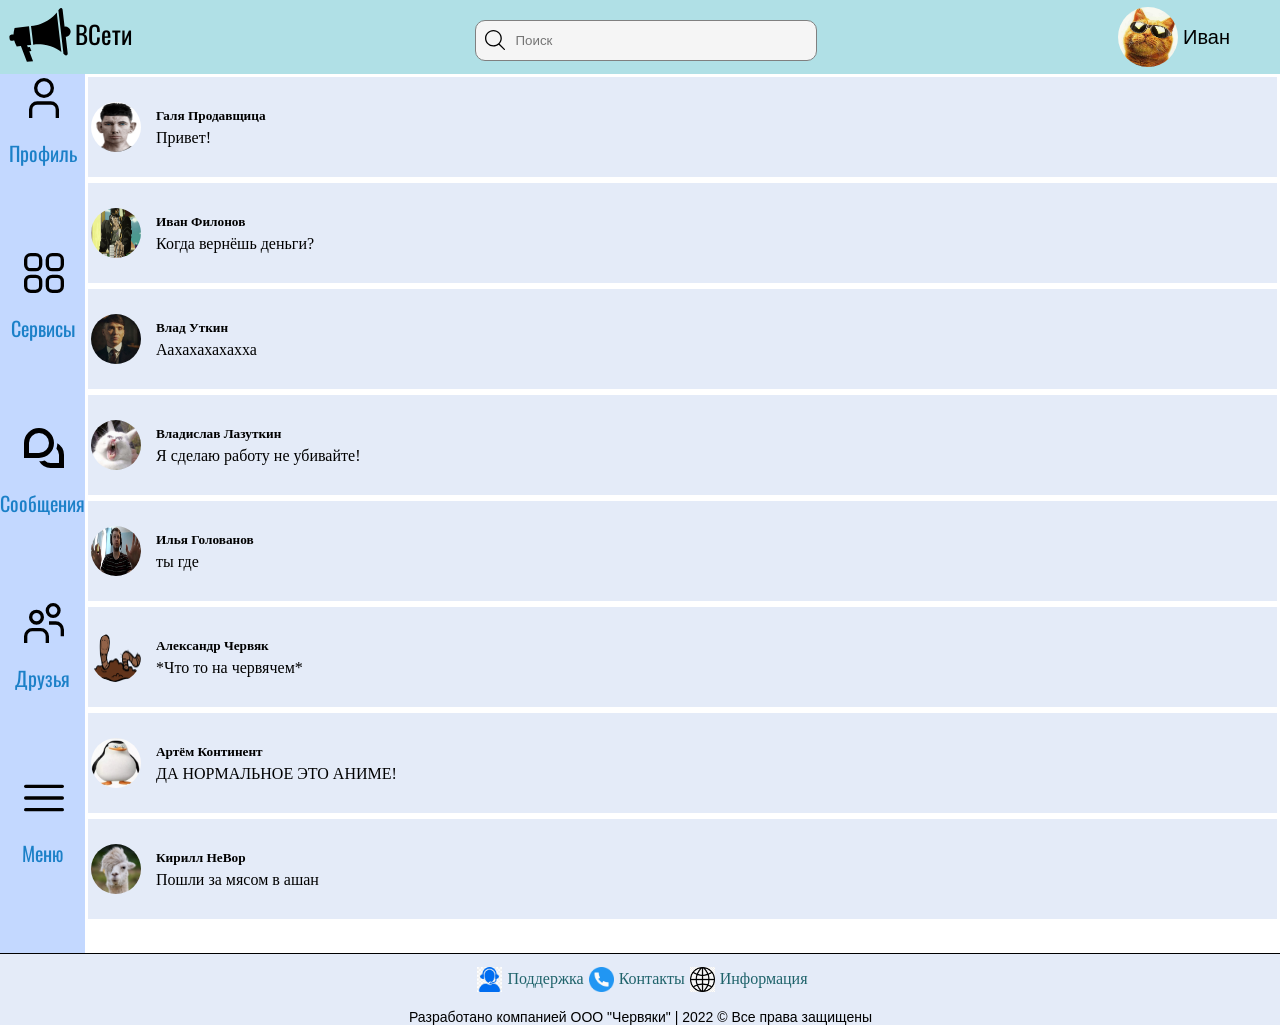
==== pages/index.html @ e8012bd7 "новая страница" ====
<!DOCTYPE html>
<html lang="en">

<head>
    <meta charset="UTF-8">
    <meta http-equiv="X-UA-Compatible" content="IE=edge">
    <meta name="viewport" content="width=device-width, initial-scale=1.0">
    <link rel="stylesheet" href="/css/style.css">
    <title>ВСети</title>
</head>

<body>
    <header>
        <div class="container">
            <div class="navBar">
                <div class="logohead">
                    <a href="#">
                        <img src="/IMG/Header/mega-phone.svg" class="ico">
                    </a>
                    <a href="#" class="logoname">ВСети</a>
                </div>
                <div class="searchbar">
                    <img src="/IMG/Header/search.svg" class="searchico">
                    <input type="text" placeholder="Поиск" class="search">
                </div>
                <div class="logoheadSEC">
                    <a href="#" class="profiletxt">Иван</a>
                    <img src="/IMG/Header/Юзер.jpeg" class="avausr">
                </div>
            </div>
        </div>
    </header>
    <main>
        <div class="container">
            <!-- Позволяет выбрать границы страницы-->
            <div class="LeRi">
                <div class="navigationPK">
                    <div class="navTXT">
                        <img src="/IMG/icons/free-icon-font-user-3917559.svg">
                        <a href="profile.html" class="profilepage">
                            <p>Профиль</p>
                        </a>
                    </div>
                    <div class="navTXT">
                        <img src="/IMG/icons/free-icon-font-apps-3917618.svg">
                        <a href="#">
                            <p>Сервисы</p>
                        </a>
                    </div>
                    <div class="navTXT">
                        <img src="/IMG/icons/free-icon-font-comments-5074248.svg">
                        <a href="index.html">
                            <p>Сообщения</p>
                        </a>
                    </div>
                    <div class="navTXT">
                        <img src="/IMG/icons/free-icon-font-users-3914703.svg">
                        <a href="#">
                            <p>Друзья</p>
                        </a>
                    </div>
                    <div class="navTXT">
                        <img src="/IMG/icons/free-icon-font-menu-burger-3917215.svg">
                        <a href="#">
                            <p>Меню</p>
                        </a>
                    </div>
                </div>
                <div class="messagebox">
                    <!-- Общий message (К нему потом через css обратимся и сделаем стиль для message (которые ниже))-->
                    <div class="message">
                        <!-- Это крч создание класса message (Отдельное окно = отдельному классу (Иванов иван, Петькин петькин и прочее)) -->

                        <img src="/IMG/Avatars/Неважно.jpg">
                        <div class="txt">
                            <h5>Галя Продавщица</h5>
                            <p>Привет!</p>
                        </div>
                    </div>
                    <div class="message">
                        <img src="/IMG/Avatars/ДжоДжо.jpg">
                        <div class="txt">
                            <h5>Иван Филонов</h5>
                            <p>Когда вернёшь деньги?</p>
                        </div>

                    </div>
                    <div class="message">
                        <img src="/IMG/Avatars/Неважно 2.jpg">
                        <div class="txt">
                            <h5>Влад Уткин</h5>
                            <p>Аахахахахахха</p>
                        </div>

                    </div>
                    <div class="message">
                        <img src="/IMG/Avatars/Владик.jpg">
                        <div class="txt">
                            <h5>Владислав Лазуткин</h5>
                            <p>Я сделаю работу не убивайте!</p>
                        </div>

                    </div>
                    <div class="message">
                        <img src="/IMG/Avatars/папич.jpg">
                        <div class="txt">
                            <h5>Илья Голованов</h5>
                            <p>ты где</p>
                        </div>

                    </div>
                    <div class="message">
                        <img src="/IMG/Avatars/Червяк.png">
                        <div class="txt">
                            <h5>Александр Червяк</h5>
                            <p>*Что то на червячем*</p>
                        </div>

                    </div>
                    <div class="message">
                        <img src="/IMG/Avatars/Артёмчик.jpg">
                        <div class="txt">
                            <h5>Артём Континент</h5>
                            <p>ДА НОРМАЛЬНОЕ ЭТО АНИМЕ!</p>
                        </div>

                    </div>
                    <div class="message">
                        <img src="/IMG/Avatars/Кирилл.jpg">
                        <div class="txt">
                            <h5>Кирилл НеВор</h5>
                            <p>Пошли за мясом в ашан</p>
                        </div>

                    </div>
                </div>
            </div>

        </div>
    </main>
    <footer>
        <!-- Подвал (Где кнопки все)-->
            <div class="FootPK">
                <div class="Supp">
                    <img src="/IMG/Offtop(Низ)/Support.jpg">
                    <a href="https://vk.com/lebwanin">
                        <p>Поддержка</p>
                    </a>
                    <img src="/IMG/Offtop(Низ)/Phone.png">
                    <a href="https://vk.com/etobanbratan">
                        <p>Контакты</p>
                    </a>
                    <img src="/IMG/Offtop(Низ)/info.png">
                    <a href="https://thumbs.dreamstime.com/b/%D0%BA-%D0%BE%D1%83%D0%BD-49178011.jpg">
                        <p>Информация</p>
                    </a>
                </div>
                <h5>Разработано компанией ООО "Червяки" | 2022 © Все права защищены</h5>
            </div>
        </div>
    </footer>
</body>

</html>
---- css/style.css ----
@import url('https://fonts.googleapis.com/css2?family=Oswald:wght@300&display=swap%27');
html,body
{
    height:100%; /*Чтобы по бокам не было отступов и просто выглядело добротно*/
}
header
{
    display: flex;
    justify-content: space-between;
    background-color: powderblue;

}
header .navBar
{
    display: flex;
    justify-content: space-between;
}
.logohead /*Лого + название сайта*/
{
    display:flex;
    flex-direction: row;
    background-color:powderblue;
    padding-left: 5px;
}
.ico/*Лого (Рупор)*/
{
    width: 70px;
    height: 70px;
}
.logoname /*В сети (надпись)*/
{
        font-family: 'Oswald',sans-serif;
        font-size: 25px;
        padding-top: 15px;
        margin: 0;
        color: black;
        text-decoration: none
    }

.searchbar /*Поисковик+иконка (Регулировка длинны)*/
{
    min-width: 20%;
    max-width: 25%;
}
.search /*Это сам поисковик*/
{
    display: flex;
    align-items: center;
    margin-top: 20px;
    border: 1px solid grey;
    border-radius: 10px;
    height: 35px;
    width: 70%;
    padding: 2px 90px 2px 40px;
    outline: 0; /*Жирность линии*/
    background-color: #f5f5f5;
}
.searchico /*Икнока поисковика (Лупа)*/
{
    width: 20px;
    height: 20px;
    position: absolute; /*Позволяет вертеть лупой как хочешь (top 30 поменять на 50, лупа уедет вниз но останется также "по центру"*/
    top: 30px; 
    margin-left: 10px;
}
.logoheadSEC /*Ава, имя пользователя*/
{
    display: flex;
    flex-direction: row-reverse;
    background-color: powderblue;
    padding-right: 50px;
    align-items: center;
    font-family: Verdana, Geneva, Tahoma, sans-serif;
}
.avausr /*Ава пользователя*/
{
    border-radius: 50%;
    width: 60px;
    height: 60px;
}
.profiletxt /*Имя пользователя*/
{
    padding-left: 5px;
    color: black;
    text-decoration: none;
    font-size: 20px;
}
/* .profilepage
{
    text-decoration: none;
    color: #1b80c8;
    
} */
body
{

    display: flex; /*Позволяет управлять блоками (в данном случае мы делаем Message и Footer(Иконки) в колонку*/ 
    flex-direction: column; /*Выстраивание в колонку*/
    margin: 0 auto;
}
main
{
    display:flex;
    flex:1 0 auto; /*Иконки (Footer- нижняя часть экрана) прибивается к низу*/ 
}
.container
{
    min-width:360px;
    width: 100%; 
}
.LeRi 
{
    display:flex;
    flex-direction: row;
}
.navigationPK img
{
width: 40px;
margin-left:3px;
}
.navigationPK
{
    display:flex;
    flex-direction: column;
    margin-right: 0px;
    padding-top:4px;
    background-color: #c3d8ff;
}
.navTXT 
{
    display:flex;
    flex-direction: column;
    align-items: center;
    margin-bottom:15px ;
    font-family: 'Oswald',sans-serif;
    font-size: 20px;
    text-decoration: none;
    color: #1b80c8;
}
.navTXT a
{
    text-decoration: none;
    color: #1b80c8;
}
.messagebox
{
    display: flex;
    flex-direction: column;
    width: 100%;
}

.message img
{
    width: 50px;
    height: 50px;
    border-radius: 100%;
    margin-right: 10px;
    
}
.message
{
    display:flex;
    flex-direction:row; /*Теперь сообщения горизонтально (справа от картинок)*/
    height: 100px;
    align-items:center; /*Картинки по центру распологает */
    background-color: #e4ebf8;
    margin:3px;
    padding-left:3px;
}
.navTXT
{
    display:flex;
    height:160px;
}
.txt p,h5
{
    margin:5px;
}
footer img
{
    width:30px;
}
.FootPK
{
    Border-top: 1px black solid;
    background-color: #e4ebf8;
}
.FootPK h5
{
    margin-left:6px;
    font-size:14px;
    text-align:center;
    font-family:Arial, Helvetica, sans-serif;
    font-weight:lighter;
    margin-bottom: 0px;
}
.Supp img
{
    width:25px;
    height:25px;
    margin-right:5px;
    margin-left:5px;
}
.Supp
{
    display:flex;
    flex-direction: row;
    align-items:center;
    justify-content: center; /*Переместил в центр картинки + текстыч (footer)*/
}
.Supp a 
{
    text-decoration:none; /*Весь это микроблок позволяет сделать ссылки черным цветом после нажатия*/
    color:#1f636b;
}

.social
{
    display:none; /*Скрыли нижний блок(который юзается в телефоне)*/
}

@media (min-width:360px) and (max-width:420px) /*для телефоничка*/
{
.logoname
{
        font-size: 22px;
}
.ico
{
        display: flex;
        margin-top: 10px;
        width: 50px;
        height: 50px;
}
.search
{
        margin-top: 20px;
        height: 40%;
        padding: 2px 20px 2px 35px;
        margin-left: -10px;
}
.searchico
{
        margin-top: -5px;
        margin-left: -5px;
}
.avausr
{
        height: 40px;
        width: 40px;
}
.profiletxt
{
        font-family: 'Oswald',sans-serif;
        font-size: 20px;
}
.navigationPK
{
        display:none;
}
main img
{
    width:50px;
    height: 50px;
    border-radius: 100%;
    margin-right: 10px;
}
.message
{
    display:flex;
    flex-direction:row; /*Теперь сообщения горизонтально (справа от картинок)*/
    height: 100px;
    align-items:center; /*Картинки по центру распологает */
    margin:3px;
    padding-left:3px;
}
.txt p,h5
{
    margin:5px;
}
.navTXT p
{
margin:0px;
}
footer img
{
    width:30px;
}

footer
{
    background-color: #c3d8ff;
    border-top: 1px gray solid;
    padding-top: 7px;
}

.social
{
    display:flex;
    justify-content: space-between; /*Позволяет сделать растояние между блоками одинаковые (профиль серивисы) + SPACE BETWEEN (Корректит расстояние от углов автоматически) */
    flex-wrap:wrap; /*Если элементам мало места и они выходят за границы он их переносит*/
}
.navTXT
{
    margin:0px;
    height: auto;
}
.FootPK
{
    display: none;
}
}
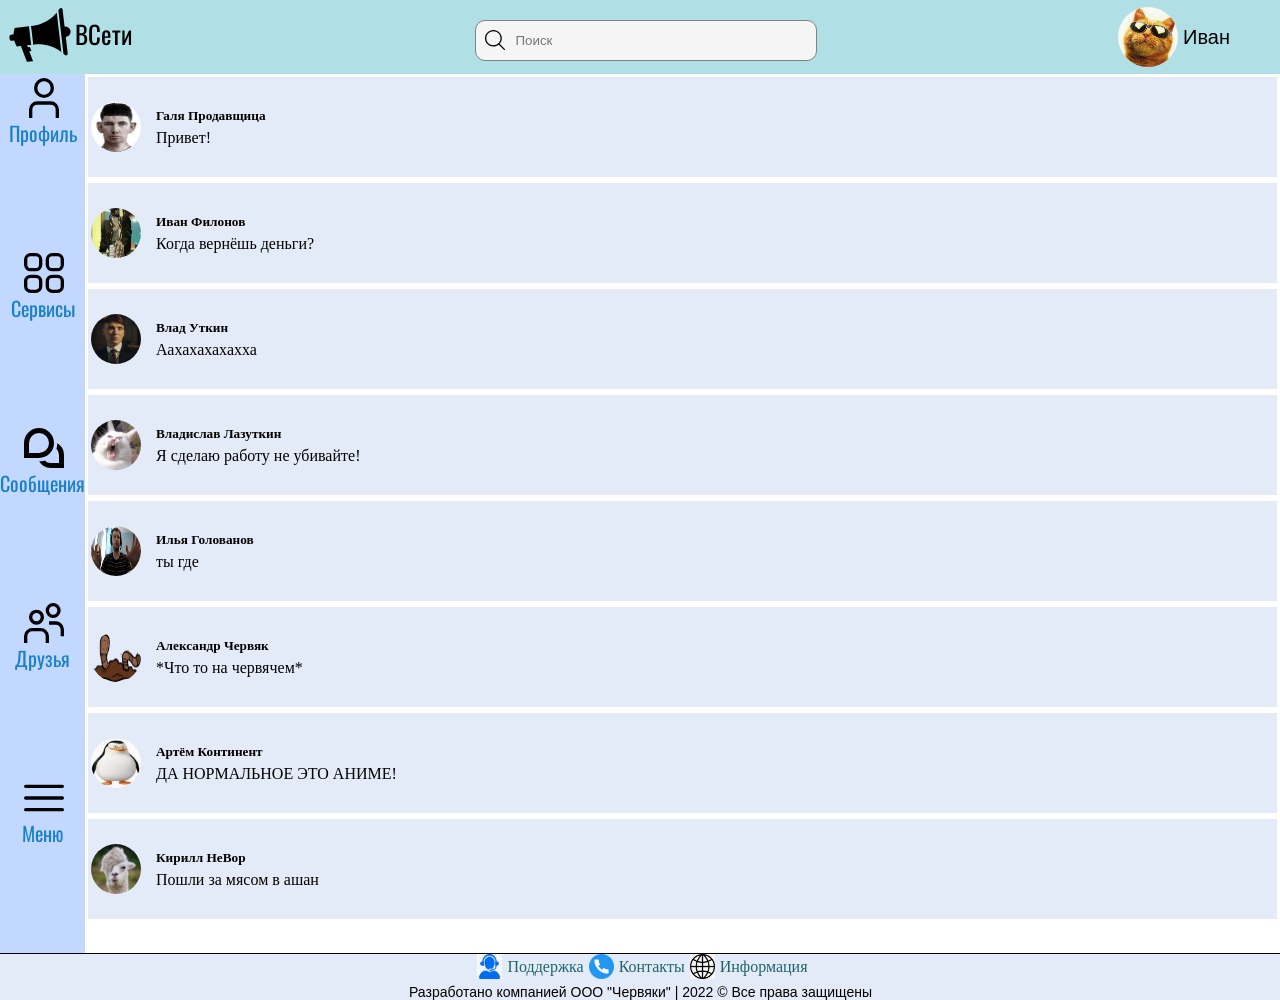
==== commit 0775cf0c: "Изменение в дизайне" ====
--- a/pages/index.html
+++ b/pages/index.html
@@ -140,6 +140,40 @@
     </main>
     <footer>
         <!-- Подвал (Где кнопки все)-->
+        <div class="container">
+            <div class="social">
+                <div class="navTXT">
+                    <img src="/IMG/icons/free-icon-font-user-3917559.svg">
+                    <a href="profile.html" class="profilepage">
+                        <p>Профиль</p>
+                    </a>
+                </div>
+                <div class="navTXT">
+                    <img src="/IMG/icons/free-icon-font-apps-3917618.svg">
+                    <a href="#">
+                        <p>Сервисы</p>
+                    </a>
+                </div>
+                <div class="navTXT">
+                    <img src="/IMG/icons/free-icon-font-comments-5074248.svg">
+                    <a href="index.html">
+                        <p>Сообщения</p>
+                    </a>
+                </div>
+                <div class="navTXT">
+                    <img src="/IMG/icons/free-icon-font-users-3914703.svg">
+                    <a href="#">
+                        <p>Друзья</p>
+                    </a>
+                </div>
+                <div class="navTXT">
+                    <img src="/IMG/icons/free-icon-font-menu-burger-3917215.svg">
+                    <a href="#">
+                        <p>Меню</p>
+                    </a>
+                </div>
+            </div>
+        </div>
             <div class="FootPK">
                 <div class="Supp">
                     <img src="/IMG/Offtop(Низ)/Support.jpg">
--- a/css/style.css
+++ b/css/style.css
@@ -113,6 +113,9 @@
     display:flex;
     flex-direction: row;
 }
+p{
+    margin: auto;
+}
 .navigationPK img
 {
 width: 40px;
@@ -142,6 +145,10 @@
     text-decoration: none;
     color: #1b80c8;
 }
+.navTXT a:hover
+{
+    color:#182fcd;
+}
 .messagebox
 {
     display: flex;
